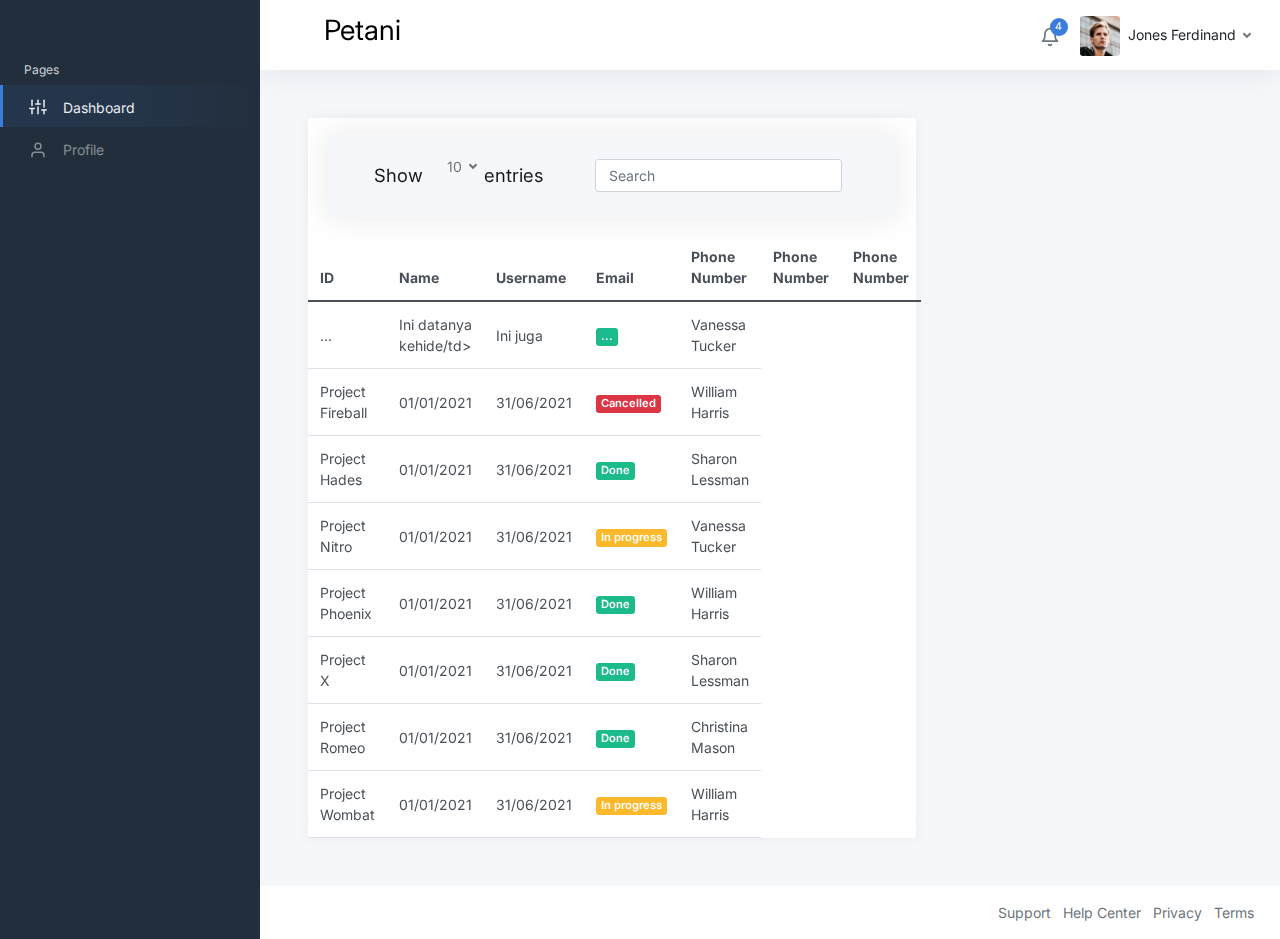
==== adminkit-master/static/index.html @ 48648857 "Up dashboard" ====
<!DOCTYPE html>
<html lang="en">

<head>
	<meta charset="utf-8">
	<meta http-equiv="X-UA-Compatible" content="IE=edge">
	<meta name="viewport" content="width=device-width, initial-scale=1, shrink-to-fit=no">
	<meta name="description" content="Responsive Admin &amp; Dashboard Template based on Bootstrap 5">
	<meta name="author" content="AdminKit">
	<meta name="keywords"
		content="adminkit, bootstrap, bootstrap 5, admin, dashboard, template, responsive, css, sass, html, theme, front-end, ui kit, web">

	<link rel="preconnect" href="https://fonts.gstatic.com">
	<link rel="shortcut icon" href="img/icons/icon-48x48.png" />

	<link rel="canonical" href="https://demo-basic.adminkit.io/" />

	<title>Summy.id</title>

	<link href="css/app.css" rel="stylesheet">
	<link href="https://fonts.googleapis.com/css2?family=Inter:wght@300;400;600&display=swap" rel="stylesheet">
</head>

<body>
	<div class="wrapper">
		<nav id="sidebar" class="sidebar js-sidebar">
			<div class="sidebar-content js-simplebar">
				<a class="sidebar-brand" href="index.html">
					<!-- <span class="align-middle">AdminKit</span> -->
					<!-- <img src="img/photos/Logo_summy.png"> -->
				</a>

				<ul class="sidebar-nav">
					<li class="sidebar-header">
						Pages
					</li>

					<li class="sidebar-item active">
						<a class="sidebar-link" href="index.html">
							<i class="align-middle" data-feather="sliders"></i> <span
								class="align-middle">Dashboard</span>
						</a>
					</li>

					<li class="sidebar-item">
						<a class="sidebar-link" href="pages-profile.html">
							<i class="align-middle" data-feather="user"></i> <span class="align-middle">Profile</span>
						</a>
					</li>
				</ul>
			</div>
		</nav>

		<div class="main">
			<nav class="navbar navbar-expand navbar-light navbar-bg">
				<a class="sidebar-toggle js-sidebar-toggle">
					<!-- <i class="hamburger align-self-center"></i> -->
				</a>
				<h1>Petani</h1>

				<div class="navbar-collapse collapse">
					<ul class="navbar-nav navbar-align">
						<li class="nav-item dropdown">
							<a class="nav-icon dropdown-toggle" href="#" id="alertsDropdown" data-bs-toggle="dropdown">
								<div class="position-relative">
									<i class="align-middle" data-feather="bell"></i>
									<span class="indicator">4</span>
								</div>
							</a>
							<div class="dropdown-menu dropdown-menu-lg dropdown-menu-end py-0"
								aria-labelledby="alertsDropdown">
								<div class="dropdown-menu-header">
									4 New Notifications
								</div>
								<div class="list-group">
									<a href="#" class="list-group-item">
										<div class="row g-0 align-items-center">
											<div class="col-2">
												<i class="text-danger" data-feather="alert-circle"></i>
											</div>
											<div class="col-10">
												<div class="text-dark">Update completed</div>
												<div class="text-muted small mt-1">Restart server 12 to complete the
													update.</div>
												<div class="text-muted small mt-1">30m ago</div>
											</div>
										</div>
									</a>
									<a href="#" class="list-group-item">
										<div class="row g-0 align-items-center">
											<div class="col-2">
												<i class="text-warning" data-feather="bell"></i>
											</div>
											<div class="col-10">
												<div class="text-dark">Lorem ipsum</div>
												<div class="text-muted small mt-1">Aliquam ex eros, imperdiet vulputate
													hendrerit et.</div>
												<div class="text-muted small mt-1">2h ago</div>
											</div>
										</div>
									</a>
									<a href="#" class="list-group-item">
										<div class="row g-0 align-items-center">
											<div class="col-2">
												<i class="text-primary" data-feather="home"></i>
											</div>
											<div class="col-10">
												<div class="text-dark">Login from 192.186.1.8</div>
												<div class="text-muted small mt-1">5h ago</div>
											</div>
										</div>
									</a>
									<a href="#" class="list-group-item">
										<div class="row g-0 align-items-center">
											<div class="col-2">
												<i class="text-success" data-feather="user-plus"></i>
											</div>
											<div class="col-10">
												<div class="text-dark">New connection</div>
												<div class="text-muted small mt-1">Christina accepted your request.
												</div>
												<div class="text-muted small mt-1">14h ago</div>
											</div>
										</div>
									</a>
								</div>
								<div class="dropdown-menu-footer">
									<a href="#" class="text-muted">Show all notifications</a>
								</div>
							</div>
						</li>
						<!-- <li class="nav-item dropdown">
							<a class="nav-icon dropdown-toggle" href="#" id="messagesDropdown"
								data-bs-toggle="dropdown">
								<div class="position-relative">
									<i class="align-middle" data-feather="message-square"></i>
								</div>
							</a>
							<div class="dropdown-menu dropdown-menu-lg dropdown-menu-end py-0"
								aria-labelledby="messagesDropdown">
								<div class="dropdown-menu-header">
									<div class="position-relative">
										4 New Messages
									</div>
								</div>
								<div class="list-group">
									<a href="#" class="list-group-item">
										<div class="row g-0 align-items-center">
											<div class="col-2">
												<img src="img/avatars/avatar-5.jpg"
													class="avatar img-fluid rounded-circle" alt="Vanessa Tucker">
											</div>
											<div class="col-10 ps-2">
												<div class="text-dark">Vanessa Tucker</div>
												<div class="text-muted small mt-1">Nam pretium turpis et arcu. Duis arcu
													tortor.</div>
												<div class="text-muted small mt-1">15m ago</div>
											</div>
										</div>
									</a>
									<a href="#" class="list-group-item">
										<div class="row g-0 align-items-center">
											<div class="col-2">
												<img src="img/avatars/avatar-2.jpg"
													class="avatar img-fluid rounded-circle" alt="William Harris">
											</div>
											<div class="col-10 ps-2">
												<div class="text-dark">William Harris</div>
												<div class="text-muted small mt-1">Curabitur ligula sapien euismod
													vitae.</div>
												<div class="text-muted small mt-1">2h ago</div>
											</div>
										</div>
									</a>
									<a href="#" class="list-group-item">
										<div class="row g-0 align-items-center">
											<div class="col-2">
												<img src="img/avatars/avatar-4.jpg"
													class="avatar img-fluid rounded-circle" alt="Christina Mason">
											</div>
											<div class="col-10 ps-2">
												<div class="text-dark">Christina Mason</div>
												<div class="text-muted small mt-1">Pellentesque auctor neque nec urna.
												</div>
												<div class="text-muted small mt-1">4h ago</div>
											</div>
										</div>
									</a>
									<a href="#" class="list-group-item">
										<div class="row g-0 align-items-center">
											<div class="col-2">
												<img src="img/avatars/avatar-3.jpg"
													class="avatar img-fluid rounded-circle" alt="Sharon Lessman">
											</div>
											<div class="col-10 ps-2">
												<div class="text-dark">Sharon Lessman</div>
												<div class="text-muted small mt-1">Aenean tellus metus, bibendum sed,
													posuere ac, mattis non.</div>
												<div class="text-muted small mt-1">5h ago</div>
											</div>
										</div>
									</a>
								</div>
								<div class="dropdown-menu-footer">
									<a href="#" class="text-muted">Show all messages</a>
								</div>
							</div>
						</li> -->
						<li class="nav-item dropdown">
							<a class="nav-icon dropdown-toggle d-inline-block d-sm-none" href="#"
								data-bs-toggle="dropdown">
								<i class="align-middle" data-feather="settings"></i>
							</a>

							<a class="nav-link dropdown-toggle d-none d-sm-inline-block" href="#"
								data-bs-toggle="dropdown">
								<img src="img/avatars/avatar.jpg" class="avatar img-fluid rounded me-1"
									alt="Jones Ferdinand" /> <span class="text-dark">Jones Ferdinand</span>
							</a>
							<div class="dropdown-menu dropdown-menu-end">
								<a class="dropdown-item" href="pages-profile.html"><i class="align-middle me-1"
										data-feather="user"></i> Profile</a>
								<a class="dropdown-item" href="#"><i class="align-middle me-1"
										data-feather="pie-chart"></i> Analytics</a>
								<div class="dropdown-divider"></div>
								<a class="dropdown-item" href="index.html"><i class="align-middle me-1"
										data-feather="settings"></i> Settings & Privacy</a>
								<a class="dropdown-item" href="#"><i class="align-middle me-1"
										data-feather="help-circle"></i> Help Center</a>
								<div class="dropdown-divider"></div>
								<a class="dropdown-item" href="#">Log out</a>
							</div>
						</li>
					</ul>
				</div>
			</nav>

			<main class="content">
				<div class="container-fluid p-0">

					<!-- <h1 class="h3 mb-3"><strong>Pemilik</strong></h1> -->

					<!-- <div class="row">
						<div class="col-xl-6 col-xxl-5 d-flex">
							<div class="w-100">
								<div class="row">
									<div class="col-sm-6">
										<div class="card">
											<div class="card-body">
												<div class="row">
													<div class="col mt-0">
														<h5 class="card-title">Sales</h5>
													</div>

													<div class="col-auto">
														<div class="stat text-primary">
															<i class="align-middle" data-feather="truck"></i>
														</div>
													</div>
												</div>
												<h1 class="mt-1 mb-3">2.382</h1>
												<div class="mb-0">
													<span class="text-danger"> <i class="mdi mdi-arrow-bottom-right"></i> -3.65% </span>
													<span class="text-muted">Since last week</span>
												</div>
											</div>
										</div>
										<div class="card">
											<div class="card-body">
												<div class="row">
													<div class="col mt-0">
														<h5 class="card-title">Visitors</h5>
													</div>

													<div class="col-auto">
														<div class="stat text-primary">
															<i class="align-middle" data-feather="users"></i>
														</div>
													</div>
												</div>
												<h1 class="mt-1 mb-3">14.212</h1>
												<div class="mb-0">
													<span class="text-success"> <i class="mdi mdi-arrow-bottom-right"></i> 5.25% </span>
													<span class="text-muted">Since last week</span>
												</div>
											</div>
										</div>
									</div>
									<div class="col-sm-6">
										<div class="card">
											<div class="card-body">
												<div class="row">
													<div class="col mt-0">
														<h5 class="card-title">Earnings</h5>
													</div>

													<div class="col-auto">
														<div class="stat text-primary">
															<i class="align-middle" data-feather="dollar-sign"></i>
														</div>
													</div>
												</div>
												<h1 class="mt-1 mb-3">$21.300</h1>
												<div class="mb-0">
													<span class="text-success"> <i class="mdi mdi-arrow-bottom-right"></i> 6.65% </span>
													<span class="text-muted">Since last week</span>
												</div>
											</div>
										</div>
										<div class="card">
											<div class="card-body">
												<div class="row">
													<div class="col mt-0">
														<h5 class="card-title">Orders</h5>
													</div>

													<div class="col-auto">
														<div class="stat text-primary">
															<i class="align-middle" data-feather="shopping-cart"></i>
														</div>
													</div>
												</div>
												<h1 class="mt-1 mb-3">64</h1>
												<div class="mb-0">
													<span class="text-danger"> <i class="mdi mdi-arrow-bottom-right"></i> -2.25% </span>
													<span class="text-muted">Since last week</span>
												</div>
											</div>
										</div>
									</div>
								</div>
							</div>
						</div>

						<div class="col-xl-6 col-xxl-7">
							<div class="card flex-fill w-100">
								<div class="card-header">

									<h5 class="card-title mb-0">Recent Movement</h5>
								</div>
								<div class="card-body py-3">
									<div class="chart chart-sm">
										<canvas id="chartjs-dashboard-line"></canvas>
									</div>
								</div>
							</div>
						</div>
					</div>

					<div class="row">
						<div class="col-12 col-md-6 col-xxl-3 d-flex order-2 order-xxl-3">
							<div class="card flex-fill w-100">
								<div class="card-header">

									<h5 class="card-title mb-0">Browser Usage</h5>
								</div>
								<div class="card-body d-flex">
									<div class="align-self-center w-100">
										<div class="py-3">
											<div class="chart chart-xs">
												<canvas id="chartjs-dashboard-pie"></canvas>
											</div>
										</div>

										<table class="table mb-0">
											<tbody>
												<tr>
													<td>Chrome</td>
													<td class="text-end">4306</td>
												</tr>
												<tr>
													<td>Firefox</td>
													<td class="text-end">3801</td>
												</tr>
												<tr>
													<td>IE</td>
													<td class="text-end">1689</td>
												</tr>
											</tbody>
										</table>
									</div>
								</div>
							</div>
						</div>
						<div class="col-12 col-md-12 col-xxl-6 d-flex order-3 order-xxl-2">
							<div class="card flex-fill w-100">
								<div class="card-header">

									<h5 class="card-title mb-0">Real-Time</h5>
								</div>
								<div class="card-body px-4">
									<div id="world_map" style="height:350px;"></div>
								</div>
							</div>
						</div>
						<div class="col-12 col-md-6 col-xxl-3 d-flex order-1 order-xxl-1">
							<div class="card flex-fill">
								<div class="card-header">

									<h5 class="card-title mb-0">Calendar</h5>
								</div>
								<div class="card-body d-flex">
									<div class="align-self-center w-100">
										<div class="chart">
											<div id="datetimepicker-dashboard"></div>
										</div>
									</div>
								</div>
							</div>
						</div>
					</div> -->

					<div class="row">
						<div class="col-12 col-lg-8 col-xxl-9 d-flex">
							<div class="card flex-fill">
								<div class="card-header">

									<!-- <h5 class="card-title mb-0">Latest Projects</h5> -->
									<nav class="navbar navbar-expand-lg navbar-light bg-light">
										<div class="container-fluid">
											<a class="navbar-brand" href="#">Show</a>
											<button class="navbar-toggler" type="button" data-bs-toggle="collapse"
												data-bs-target="#navbarSupportedContent"
												aria-controls="navbarSupportedContent" aria-expanded="false"
												aria-label="Toggle navigation">
												<span class="navbar-toggler-icon"></span>
											</button>
											<div class="collapse navbar-collapse" id="navbarSupportedContent">
												<ul class="navbar-nav me-auto mb-2 mb-lg-0">
													<!-- <li class="nav-item">
														<a class="nav-link active" aria-current="page" href="#">Home</a>
													</li>
													<li class="nav-item">
														<a class="nav-link" href="#">Link</a>
													</li> -->
													<li class="nav-item dropdown">
														<a class="nav-link dropdown-toggle" href="#" id="navbarDropdown"
															role="button" data-bs-toggle="dropdown"
															aria-expanded="false">
															10
														</a>
														<ul class="dropdown-menu" aria-labelledby="navbarDropdown">
															<li><a class="dropdown-item" href="#">20</a></li>
															<li><a class="dropdown-item" href="#">50</a></li>
															<li><a class="dropdown-item" href="#">100</a>
															<li>
																<hr class="dropdown-divider">
															</li>
															<li><a class="dropdown-item" href="#">All</a></li>

														</ul>
													</li>
													<li class="nav-item">
														<a class="navbar-brand " href="#">entries</a>
													</li>
												</ul>
												<form class="d-flex">
													<input class="form-control me-2" type="search" placeholder="Search"
														aria-label="Search">
													<!-- <button class="btn btn-outline-success"
														type="submit">Search</button> -->
												</form>
											</div>
										</div>
									</nav>
								</div>
								<table class="table table-hover my-0">
									<thead>
										<tr>
											<th>ID</th>
											<th class="d-none d-xl-table-cell">Name</th>
											<th class="d-none d-xl-table-cell">Username</th>
											<th hidden>Status</th>
											<th class="d-none d-md-table-cell">Email</th>
											<th class="d-none d-md-table-cell">Phone Number</th>
											<th class="d-none d-md-table-cell">Phone Number</th>
											<th class="d-none d-md-table-cell">Phone Number</th>
										</tr>
									</thead>
									<tbody>
										<tr>
											<td>...</td>
											<td class="d-none d-xl-table-cell">Ini datanya kehide/td>
											<td class="d-none d-xl-table-cell">Ini juga</td>
											<td><span class="badge bg-success">...</span></td>
											<td class="d-none d-md-table-cell">Vanessa Tucker</td>
										</tr>
										<tr>
											<td>Project Fireball</td>
											<td class="d-none d-xl-table-cell">01/01/2021</td>
											<td class="d-none d-xl-table-cell">31/06/2021</td>
											<td><span class="badge bg-danger">Cancelled</span></td>
											<td class="d-none d-md-table-cell">William Harris</td>
										</tr>
										<tr>
											<td>Project Hades</td>
											<td class="d-none d-xl-table-cell">01/01/2021</td>
											<td class="d-none d-xl-table-cell">31/06/2021</td>
											<td><span class="badge bg-success">Done</span></td>
											<td class="d-none d-md-table-cell">Sharon Lessman</td>
										</tr>
										<tr>
											<td>Project Nitro</td>
											<td class="d-none d-xl-table-cell">01/01/2021</td>
											<td class="d-none d-xl-table-cell">31/06/2021</td>
											<td><span class="badge bg-warning">In progress</span></td>
											<td class="d-none d-md-table-cell">Vanessa Tucker</td>
										</tr>
										<tr>
											<td>Project Phoenix</td>
											<td class="d-none d-xl-table-cell">01/01/2021</td>
											<td class="d-none d-xl-table-cell">31/06/2021</td>
											<td><span class="badge bg-success">Done</span></td>
											<td class="d-none d-md-table-cell">William Harris</td>
										</tr>
										<tr>
											<td>Project X</td>
											<td class="d-none d-xl-table-cell">01/01/2021</td>
											<td class="d-none d-xl-table-cell">31/06/2021</td>
											<td><span class="badge bg-success">Done</span></td>
											<td class="d-none d-md-table-cell">Sharon Lessman</td>
										</tr>
										<tr>
											<td>Project Romeo</td>
											<td class="d-none d-xl-table-cell">01/01/2021</td>
											<td class="d-none d-xl-table-cell">31/06/2021</td>
											<td><span class="badge bg-success">Done</span></td>
											<td class="d-none d-md-table-cell">Christina Mason</td>
										</tr>
										<tr>
											<td>Project Wombat</td>
											<td class="d-none d-xl-table-cell">01/01/2021</td>
											<td class="d-none d-xl-table-cell">31/06/2021</td>
											<td><span class="badge bg-warning">In progress</span></td>
											<td class="d-none d-md-table-cell">William Harris</td>
										</tr>
									</tbody>
								</table>
							</div>
						</div>
						<!-- <div class="col-12 col-lg-4 col-xxl-3 d-flex">
							<div class="card flex-fill w-100">
								<div class="card-header">

									<h5 class="card-title mb-0">Monthly Sales</h5>
								</div>
								<div class="card-body d-flex w-100">
									<div class="align-self-center chart chart-lg">
										<canvas id="chartjs-dashboard-bar"></canvas>
									</div>
								</div>
							</div>
						</div> -->
					</div>

				</div>
			</main>

			<footer class="footer">
				<div class="container-fluid">
					<div class="row text-muted">
						<div class="col-6 text-start">
							<p class="mb-0">
								<!-- <a class="text-muted" href="https://adminkit.io/"
									target="_blank"><strong>AdminKit</strong></a> &copy; -->
							</p>
						</div>
						<div class="col-6 text-end">
							<ul class="list-inline">
								<li class="list-inline-item">
									<a class="text-muted" href="https://adminkit.io/" target="_blank">Support</a>
								</li>
								<li class="list-inline-item">
									<a class="text-muted" href="https://adminkit.io/" target="_blank">Help Center</a>
								</li>
								<li class="list-inline-item">
									<a class="text-muted" href="https://adminkit.io/" target="_blank">Privacy</a>
								</li>
								<li class="list-inline-item">
									<a class="text-muted" href="https://adminkit.io/" target="_blank">Terms</a>
								</li>
							</ul>
						</div>
					</div>
				</div>
			</footer>
		</div>
	</div>

	<script src="js/app.js"></script>

	<script>
		document.addEventListener("DOMContentLoaded", function () {
			var ctx = document.getElementById("chartjs-dashboard-line").getContext("2d");
			var gradient = ctx.createLinearGradient(0, 0, 0, 225);
			gradient.addColorStop(0, "rgba(215, 227, 244, 1)");
			gradient.addColorStop(1, "rgba(215, 227, 244, 0)");
			// Line chart
			new Chart(document.getElementById("chartjs-dashboard-line"), {
				type: "line",
				data: {
					labels: ["Jan", "Feb", "Mar", "Apr", "May", "Jun", "Jul", "Aug", "Sep", "Oct", "Nov", "Dec"],
					datasets: [{
						label: "Sales ($)",
						fill: true,
						backgroundColor: gradient,
						borderColor: window.theme.primary,
						data: [
							2115,
							1562,
							1584,
							1892,
							1587,
							1923,
							2566,
							2448,
							2805,
							3438,
							2917,
							3327
						]
					}]
				},
				options: {
					maintainAspectRatio: false,
					legend: {
						display: false
					},
					tooltips: {
						intersect: false
					},
					hover: {
						intersect: true
					},
					plugins: {
						filler: {
							propagate: false
						}
					},
					scales: {
						xAxes: [{
							reverse: true,
							gridLines: {
								color: "rgba(0,0,0,0.0)"
							}
						}],
						yAxes: [{
							ticks: {
								stepSize: 1000
							},
							display: true,
							borderDash: [3, 3],
							gridLines: {
								color: "rgba(0,0,0,0.0)"
							}
						}]
					}
				}
			});
		});
	</script>
	<script>
		document.addEventListener("DOMContentLoaded", function () {
			// Pie chart
			new Chart(document.getElementById("chartjs-dashboard-pie"), {
				type: "pie",
				data: {
					labels: ["Chrome", "Firefox", "IE"],
					datasets: [{
						data: [4306, 3801, 1689],
						backgroundColor: [
							window.theme.primary,
							window.theme.warning,
							window.theme.danger
						],
						borderWidth: 5
					}]
				},
				options: {
					responsive: !window.MSInputMethodContext,
					maintainAspectRatio: false,
					legend: {
						display: false
					},
					cutoutPercentage: 75
				}
			});
		});
	</script>
	<script>
		document.addEventListener("DOMContentLoaded", function () {
			// Bar chart
			new Chart(document.getElementById("chartjs-dashboard-bar"), {
				type: "bar",
				data: {
					labels: ["Jan", "Feb", "Mar", "Apr", "May", "Jun", "Jul", "Aug", "Sep", "Oct", "Nov", "Dec"],
					datasets: [{
						label: "This year",
						backgroundColor: window.theme.primary,
						borderColor: window.theme.primary,
						hoverBackgroundColor: window.theme.primary,
						hoverBorderColor: window.theme.primary,
						data: [54, 67, 41, 55, 62, 45, 55, 73, 60, 76, 48, 79],
						barPercentage: .75,
						categoryPercentage: .5
					}]
				},
				options: {
					maintainAspectRatio: false,
					legend: {
						display: false
					},
					scales: {
						yAxes: [{
							gridLines: {
								display: false
							},
							stacked: false,
							ticks: {
								stepSize: 20
							}
						}],
						xAxes: [{
							stacked: false,
							gridLines: {
								color: "transparent"
							}
						}]
					}
				}
			});
		});
	</script>
	<script>
		document.addEventListener("DOMContentLoaded", function () {
			var markers = [{
				coords: [31.230391, 121.473701],
				name: "Shanghai"
			},
			{
				coords: [28.704060, 77.102493],
				name: "Delhi"
			},
			{
				coords: [6.524379, 3.379206],
				name: "Lagos"
			},
			{
				coords: [35.689487, 139.691711],
				name: "Tokyo"
			},
			{
				coords: [23.129110, 113.264381],
				name: "Guangzhou"
			},
			{
				coords: [40.7127837, -74.0059413],
				name: "New York"
			},
			{
				coords: [34.052235, -118.243683],
				name: "Los Angeles"
			},
			{
				coords: [41.878113, -87.629799],
				name: "Chicago"
			},
			{
				coords: [51.507351, -0.127758],
				name: "London"
			},
			{
				coords: [40.416775, -3.703790],
				name: "Madrid "
			}
			];
			var map = new jsVectorMap({
				map: "world",
				selector: "#world_map",
				zoomButtons: true,
				markers: markers,
				markerStyle: {
					initial: {
						r: 9,
						strokeWidth: 7,
						stokeOpacity: .4,
						fill: window.theme.primary
					},
					hover: {
						fill: window.theme.primary,
						stroke: window.theme.primary
					}
				},
				zoomOnScroll: false
			});
			window.addEventListener("resize", () => {
				map.updateSize();
			});
		});
	</script>
	<script>
		document.addEventListener("DOMContentLoaded", function () {
			var date = new Date(Date.now() - 5 * 24 * 60 * 60 * 1000);
			var defaultDate = date.getUTCFullYear() + "-" + (date.getUTCMonth() + 1) + "-" + date.getUTCDate();
			document.getElementById("datetimepicker-dashboard").flatpickr({
				inline: true,
				prevArrow: "<span title=\"Previous month\">&laquo;</span>",
				nextArrow: "<span title=\"Next month\">&raquo;</span>",
				defaultDate: defaultDate
			});
		});
	</script>

</body>

</html>
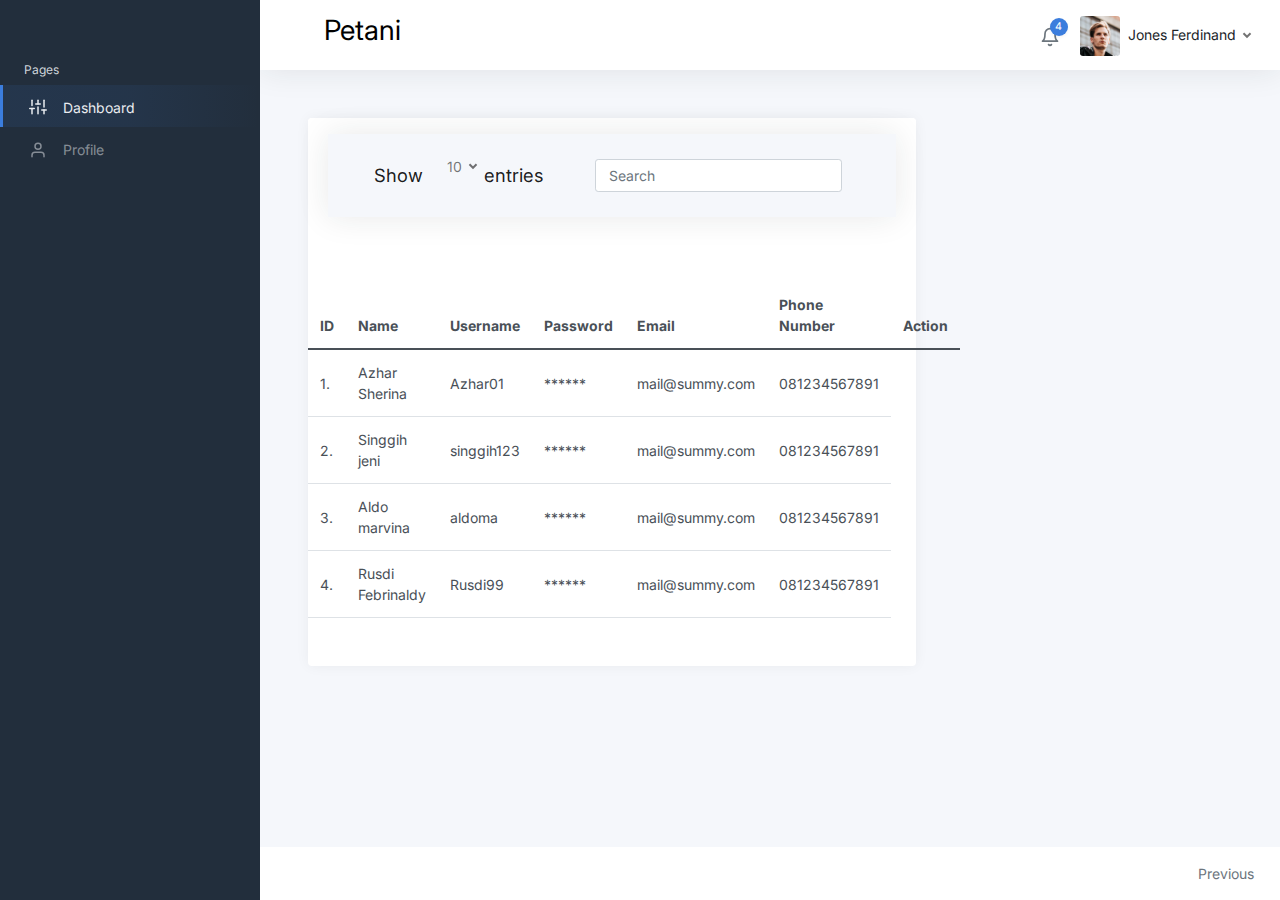
==== commit 9702d5e9: "update dashboard" ====
--- a/adminkit-master/static/index.html
+++ b/adminkit-master/static/index.html
@@ -26,8 +26,7 @@
 		<nav id="sidebar" class="sidebar js-sidebar">
 			<div class="sidebar-content js-simplebar">
 				<a class="sidebar-brand" href="index.html">
-					<!-- <span class="align-middle">AdminKit</span> -->
-					<!-- <img src="img/photos/Logo_summy.png"> -->
+
 				</a>
 
 				<ul class="sidebar-nav">
@@ -464,76 +463,58 @@
 										</div>
 									</nav>
 								</div>
-								<table class="table table-hover my-0">
+								<table class="table table-hover my-5">
 									<thead>
 										<tr>
 											<th>ID</th>
 											<th class="d-none d-xl-table-cell">Name</th>
 											<th class="d-none d-xl-table-cell">Username</th>
 											<th hidden>Status</th>
+											<th class="d-none d-md-table-cell">Password</th>
 											<th class="d-none d-md-table-cell">Email</th>
 											<th class="d-none d-md-table-cell">Phone Number</th>
-											<th class="d-none d-md-table-cell">Phone Number</th>
-											<th class="d-none d-md-table-cell">Phone Number</th>
+											<th class="d-none d-md-table-cell">Action</th>
 										</tr>
 									</thead>
 									<tbody>
 										<tr>
-											<td>...</td>
-											<td class="d-none d-xl-table-cell">Ini datanya kehide/td>
-											<td class="d-none d-xl-table-cell">Ini juga</td>
-											<td><span class="badge bg-success">...</span></td>
-											<td class="d-none d-md-table-cell">Vanessa Tucker</td>
+											<td>1.</td>
+											<td class="d-none d-xl-table-cell">Azhar Sherina</td>
+
+											<td class="d-none d-xl-table-cell">Azhar01</td>
+											<td class="d-none d-xl-table-cell">******</td>
+											<td class="d-none d-md-table-cell">mail@summy.com</td>
+											<td class="d-none d-xl-table-cell">081234567891</td>
 										</tr>
 										<tr>
-											<td>Project Fireball</td>
-											<td class="d-none d-xl-table-cell">01/01/2021</td>
-											<td class="d-none d-xl-table-cell">31/06/2021</td>
-											<td><span class="badge bg-danger">Cancelled</span></td>
-											<td class="d-none d-md-table-cell">William Harris</td>
+											<td>2.</td>
+											<td class="d-none d-xl-table-cell">Singgih jeni</td>
+
+											<td class="d-none d-xl-table-cell">singgih123</td>
+											<td class="d-none d-xl-table-cell">******</td>
+											<td class="d-none d-md-table-cell">mail@summy.com</td>
+											<td class="d-none d-xl-table-cell">081234567891</td>
 										</tr>
 										<tr>
-											<td>Project Hades</td>
-											<td class="d-none d-xl-table-cell">01/01/2021</td>
-											<td class="d-none d-xl-table-cell">31/06/2021</td>
-											<td><span class="badge bg-success">Done</span></td>
-											<td class="d-none d-md-table-cell">Sharon Lessman</td>
+											<td>3.</td>
+											<td class="d-none d-xl-table-cell">Aldo marvina</td>
+
+											<td class="d-none d-xl-table-cell">aldoma</td>
+											<td class="d-none d-xl-table-cell">******</td>
+											<td class="d-none d-md-table-cell">mail@summy.com</td>
+											<td class="d-none d-xl-table-cell">081234567891</td>
 										</tr>
 										<tr>
-											<td>Project Nitro</td>
-											<td class="d-none d-xl-table-cell">01/01/2021</td>
-											<td class="d-none d-xl-table-cell">31/06/2021</td>
-											<td><span class="badge bg-warning">In progress</span></td>
-											<td class="d-none d-md-table-cell">Vanessa Tucker</td>
+											<td>4.</td>
+											<td class="d-none d-xl-table-cell">Rusdi Febrinaldy</td>
+
+											<td class="d-none d-xl-table-cell">Rusdi99</td>
+											<td class="d-none d-xl-table-cell">******</td>
+											<td class="d-none d-md-table-cell">mail@summy.com</td>
+											<td class="d-none d-xl-table-cell">081234567891</td>
 										</tr>
-										<tr>
-											<td>Project Phoenix</td>
-											<td class="d-none d-xl-table-cell">01/01/2021</td>
-											<td class="d-none d-xl-table-cell">31/06/2021</td>
-											<td><span class="badge bg-success">Done</span></td>
-											<td class="d-none d-md-table-cell">William Harris</td>
-										</tr>
-										<tr>
-											<td>Project X</td>
-											<td class="d-none d-xl-table-cell">01/01/2021</td>
-											<td class="d-none d-xl-table-cell">31/06/2021</td>
-											<td><span class="badge bg-success">Done</span></td>
-											<td class="d-none d-md-table-cell">Sharon Lessman</td>
-										</tr>
-										<tr>
-											<td>Project Romeo</td>
-											<td class="d-none d-xl-table-cell">01/01/2021</td>
-											<td class="d-none d-xl-table-cell">31/06/2021</td>
-											<td><span class="badge bg-success">Done</span></td>
-											<td class="d-none d-md-table-cell">Christina Mason</td>
-										</tr>
-										<tr>
-											<td>Project Wombat</td>
-											<td class="d-none d-xl-table-cell">01/01/2021</td>
-											<td class="d-none d-xl-table-cell">31/06/2021</td>
-											<td><span class="badge bg-warning">In progress</span></td>
-											<td class="d-none d-md-table-cell">William Harris</td>
-										</tr>
+
+
 									</tbody>
 								</table>
 							</div>
@@ -568,9 +549,9 @@
 						<div class="col-6 text-end">
 							<ul class="list-inline">
 								<li class="list-inline-item">
-									<a class="text-muted" href="https://adminkit.io/" target="_blank">Support</a>
+									<a class="text-muted" href="https://adminkit.io/" target="_blank">Previous</a>
 								</li>
-								<li class="list-inline-item">
+								<!-- <li class="list-inline-item">
 									<a class="text-muted" href="https://adminkit.io/" target="_blank">Help Center</a>
 								</li>
 								<li class="list-inline-item">
@@ -578,7 +559,7 @@
 								</li>
 								<li class="list-inline-item">
 									<a class="text-muted" href="https://adminkit.io/" target="_blank">Terms</a>
-								</li>
+								</li> -->
 							</ul>
 						</div>
 					</div>
